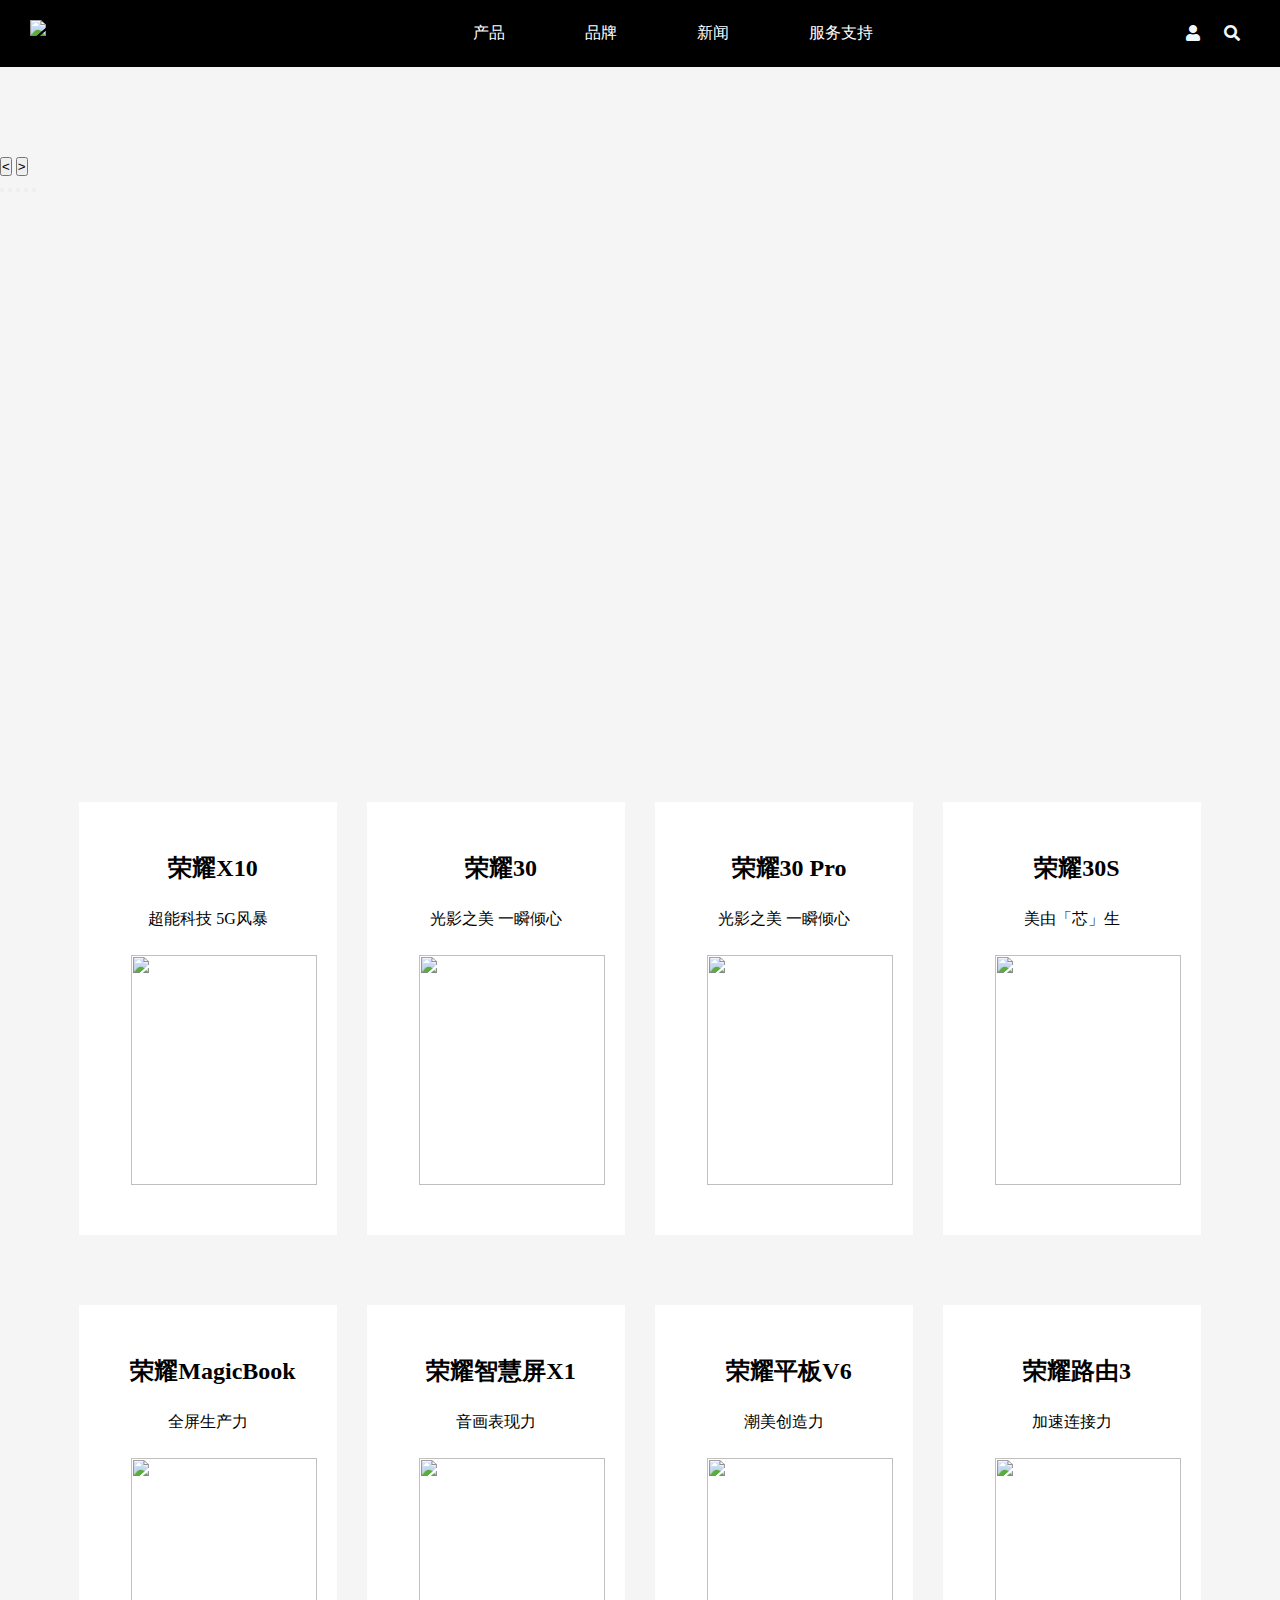
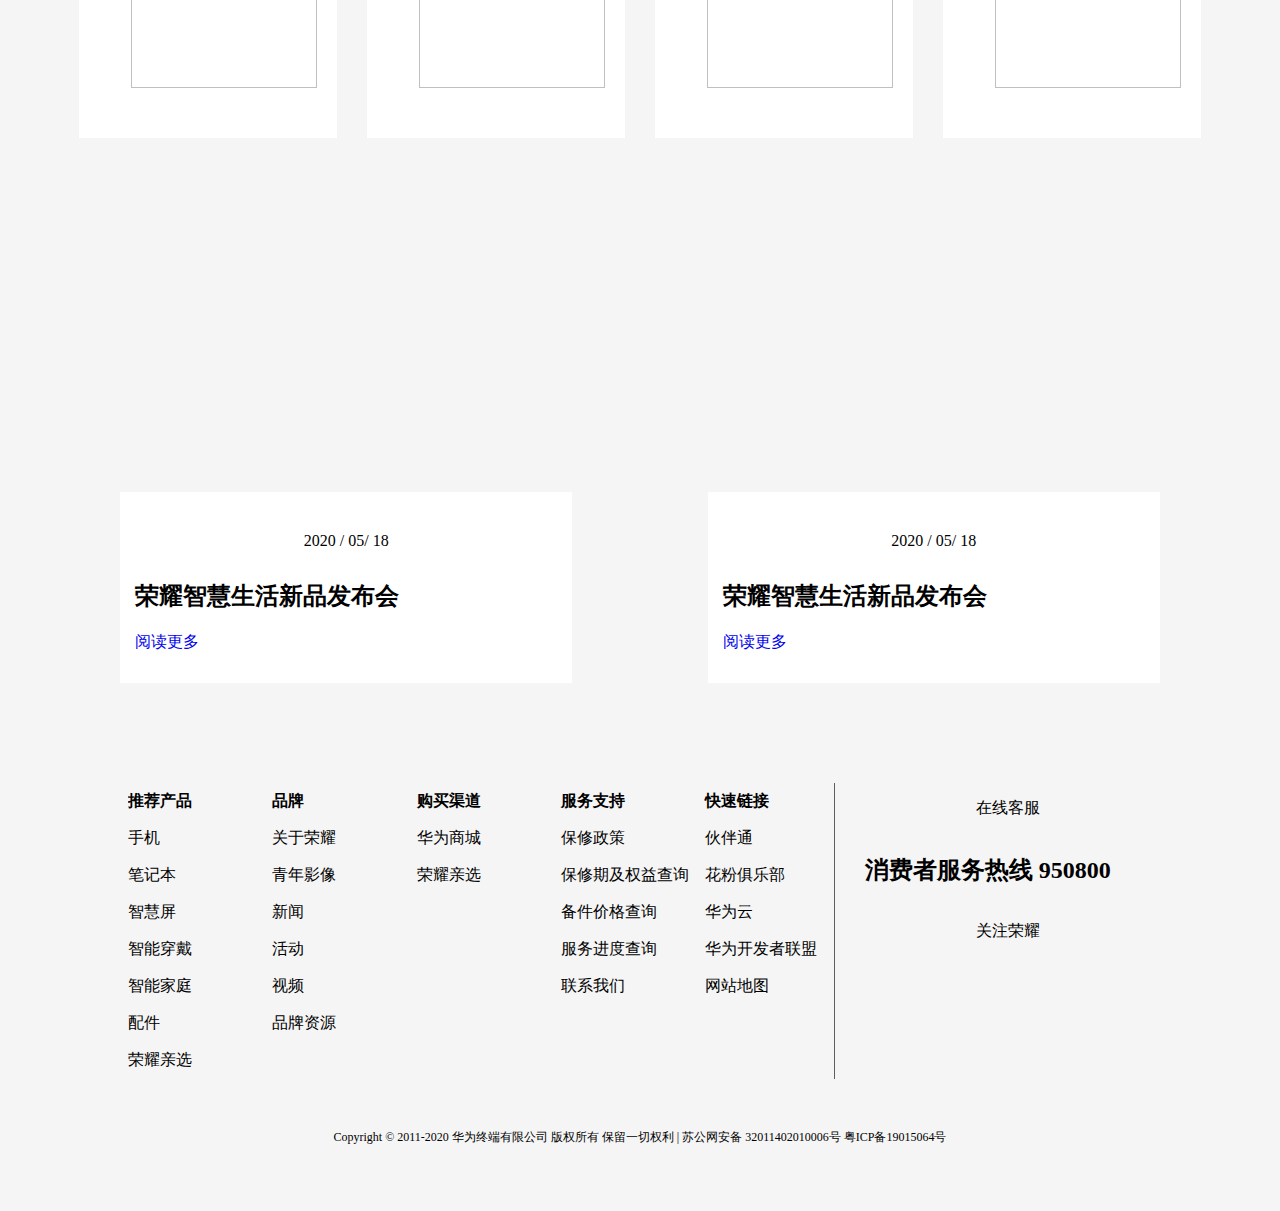
==== index.html @ 94d371df "Add files via upload" ====
<!DOCTYPE html>
<html lang="en">
<head>
    <meta charset="UTF-8">
    <meta name="viewport" content="width=device-width, initial-scale=1.0">
    <link rel="stylesheet" href="js/glide/glide.core.min.css">
    <link rel="stylesheet" href="js/glide/glide.theme.min.css">
    <link rel="stylesheet" href="css/style.css">
    <link href="https://cdn.bootcdn.net/ajax/libs/font-awesome/5.13.0/css/all.css" rel="stylesheet">
    <title>honor</title>
</head>
<body>
    <header>
        <div class="container">
            <div class="header-logo">
                <img src="https://www.honor.cn/content/dam/honor/common/logo/HONOR_logo.png" alt="荣耀">
            </div>
            <nav class="header-nav">
                <ul>
                    <li><a href="index.html">产品</a></li>
                    <li><a href="banner.html">品牌</a></li>
                    <li><a href="#">新闻</a></li>
                  
                    <li><a href="help.html">服务支持</a></li>
                </ul>
            </nav>
            <div class="header-login">
                <span><i class="fa fa-user" aria-hidden="true"></i></span>
                <span><i class="fa fa-search" aria-hidden="true"></i></span>
            </div>
        </div>
    </header>

    <div class="glide">
        <div class="glide__track" data-glide-el='track'>
            <div class="glide__slides">
                <div class="glide__slide">
                    <div class="slide-caption">
                        
                    </div>
                    <div class="backdrop"></div>
                    <img src="https://www.honor.cn/content/dam/honor/cn/homepage/kv/home-kv-honorx10--20200522-pc.jpg" alt="" srcset="">
                </div>
                <div class="glide__slide">
                    <div class="slide-caption left">
                    </div>
                    <div class="backdrop"></div>
                    <img src="https://www.honor.cn/content/dam/honor/cn/homepage/kv/home-kv-honor618--20200521-pc.jpg" alt="" srcset="">
                </div>
                <div class="glide__slide">
                    <div class="slide-caption left">
                    </div>
                    <div class="backdrop"></div>
                    <img src="https://www.honor.cn/content/dam/honor/cn/homepage/kv/home-kv-honor30--20200521-pc.jpg" alt="" srcset="">
                </div>
                <div class="glide__slide">
                    <div class="slide-caption left">
                    </div>
                    <div class="backdrop"></div>
                    <img src="https://www.honor.cn/content/dam/honor/cn/homepage/kv/home-kv-honor30s--20200521-pc.jpg" alt="" srcset="">
                </div>
                <div class="glide__slide">
                    <div class="slide-caption left">
                    </div>
                    <div class="backdrop"></div>
                    <img src="https://www.honor.cn/content/dam/honor/cn/homepage/kv/home-kv-honorplay4t%20-20200511-pc.jpg" alt="" srcset="">
                </div>
            </div>
        </div>
        <div class="glide__arrows" data-glide-el="controls">
            <button class="glide__arrow glide__arrow--left" data-glide-dir='<'>
                <</button> <button class="glide__arrow glide__arrow--right" data-glide-dir='>'>>
            </button>
        </div>
        <div class="glide__bullets" data-glide-el="controls[nav]">
            <button class="glide__bullet" data-glide-dir='=0'></button>
            <button class="glide__bullet" data-glide-dir='=1'></button>
            <button class="glide__bullet" data-glide-dir='=2'></button>
            <button class="glide__bullet" data-glide-dir='=3'></button>
            <button class="glide__bullet" data-glide-dir='=4'></button>
    
        </div>
    </div>

    <section class="phone">
        <div class="main">
            <div class="phone-bus">
                <div class="phone-msg">
                    <h2>荣耀X10</h2>
                <p>超能科技 5G风暴</p>
                <div class="phone-img">
                    <img src="https://www.honor.cn/content/dam/honor/cn/homepage/products/home-product-honorx10.png" alt="">
                </div>
                
                </div>
            </div>
            <div class="phone-bus">
                <div class="phone-msg">
                    <h2>荣耀30</h2>
                <p> 光影之美 一瞬倾心</p>
                <div class="phone-img">
                    <img src="https://www.honor.cn/content/dam/honor/cn/homepage/products/home-product-honor30-silver.png" alt="">
                </div>
                
                </div>
            </div>
            <div class="phone-bus">
                <div class="phone-msg">
                    <h2>荣耀30 Pro</h2>
                <p>  光影之美 一瞬倾心</p>
                <div class="phone-img">
                    <img src="https://www.honor.cn/content/dam/honor/cn/homepage/products/home-product-honor30-silver.png" alt="">
                </div>
                
                </div>
            </div>
            <div class="phone-bus">
                <div class="phone-msg">
                    <h2>荣耀30S</h2>
                <p>美由「芯」生</p>
                <div class="phone-img">
                    <img src="https://www.honor.cn/content/dam/honor/cn/homepage/products/home-product-honor30s.png" alt="">
                </div>
                
                </div>
            </div>
        </div>
    </section>

    
    <section class="phone">
        <div class="main">
            <div class="phone-bus">
                <div class="phone-msg">
                    <h2>荣耀MagicBook</h2>
                <p>全屏生产力</p>
                <div class="phone-img">
                    <img src="https://www.honor.cn/content/dam/honor/cn/homepage/products/home-product-magicbookpro2020.png" alt="">
                </div>
                
                </div>
            </div>
            <div class="phone-bus">
                <div class="phone-msg">
                    <h2>荣耀智慧屏X1</h2>
                <p>音画表现力</p>
                <div class="phone-img">
                    <img src="https://www.honor.cn/content/dam/honor/cn/homepage/products/home-product-honor-smartscreen-x1.png" alt="">
                </div>
                
                </div>
            </div>
            <div class="phone-bus">
                <div class="phone-msg">
                    <h2>荣耀平板V6</h2>
                <p>潮美创造力</p>
                <div class="phone-img">
                    <img src="https://www.honor.cn/content/dam/honor/cn/homepage/products/home-product-honor-padv6.png" alt="">
                </div>
                
                </div>
            </div>
            <div class="phone-bus">
                <div class="phone-msg">
                    <h2>荣耀路由3</h2>
                <p>加速连接力</p>
                <div class="phone-img">
                    <img src="https://www.honor.cn/content/dam/honor/cn/homepage/products/home-product-honor-router3.png" alt="">
                </div>
                
                </div>
            </div>
        </div>
    </section>

    <section class="more clearfix">
        <div class="main">
            <div class="more-msg">
                <div class="more-msg-title">
                    <p>2020 / 05/ 18</p>
                    <h2>荣耀智慧生活新品发布会</h2>
                    <a href="#">阅读更多</a>
                </div>
                
            </div>
            <div class="more-msg">
                <div class="more-msg-title">
                    <p>2020 / 05/ 18</p>
                    <h2>荣耀智慧生活新品发布会</h2>
                    <a href="#">阅读更多</a>
                </div>
            </div>
           
        </div>
    </section>

    <footer>
        <div class="main">
            <div class="foot-address">
                <div class="address">
                    <ul>
                        <li class="bold">推荐产品</li>
                        <li><a href="#">手机</a></li>
                        <li><a href="#">笔记本</a></li>
                        <li><a href="#">智慧屏</a></li>
                        <li><a href="#">智能穿戴</a></li>
                        <li><a href="#">智能家庭</a></li>
                        <li><a href="#">配件</a></li>
                        <li><a href="#">荣耀亲选</a></li>
                    </ul>
                </div>
                <div class="address">
                    <ul>
                        <li class="bold">品牌</li>
                        <li><a href="#">关于荣耀</a></li>
                        <li><a href="#">青年影像</a></li>
                        <li><a href="#">新闻</a></li>
                        <li><a href="#">活动</a></li>
                        <li><a href="#">视频</a></li>
                        <li><a href="#">品牌资源</a></li>
                    </ul>
                </div>
                <div class="address">
                    <ul>
                        <li class="bold">购买渠道</li>
                        <li><a href="#">华为商城</a></li>
                        <li><a href="#">荣耀亲选</a></li>
                    </ul>
                </div>
                <div class="address">
                    <ul>
                        <li class="bold">服务支持</li>
                        <li><a href="#">保修政策</a></li>
                        <li><a href="#">保修期及权益查询</a></li>
                        <li><a href="#">备件价格查询</a></li>
                        <li><a href="#">服务进度查询</a></li>
                        <li><a href="#">联系我们</a></li>
                    </ul>
                </div>
                <div class="address border">
                    <ul>
                        <li class="bold">快速链接</li>
                        <li><a href="#">伙伴通</a></li>
                        <li><a href="#">花粉俱乐部</a></li>
                        <li><a href="#">华为云</a></li>
                        <li><a href="#">华为开发者联盟</a></li>
                        <li><a href="#">网站地图</a></li>
                    </ul>
                </div>
            </div>
            <div class="footer-msg">
                <p>在线客服</p>
                <h2>消费者服务热线 950800</h2>
                <p>关注荣耀</p>
            </div>
        </div>
        <p>Copyright © 2011-2020 华为终端有限公司 版权所有 保留一切权利 | 苏公网安备 32011402010006号 粤ICP备19015064号</p>
    </footer>



    <script src="js/glide/glide.min.js"></script> 
    <script src="js/glide/index.js"></script>
</body>
</html>
---- css/style.css ----
*{
    padding: 0;
    margin: 0;
    box-sizing: border-box;
}
body{
    background-color: #f5f5f5;
}
ul li{
    list-style: none;
}
a{
    text-decoration: none;
}
:root{
    --primary-color:linear-gradient(90deg,#b15cff 0%,#0ceee3 100%);
   
}
.clearfix:after {
  content: "\00A0";
  display: block;
  visibility: hidden;
  width: 0;
  height: 0;
  clear: both;
  font-size: 0;
  line-height: 0;
  overflow: hidden;
}
.clearfix {
  zoom: 1;
}
header{
    width: 100%;
    position: fixed;

    margin-top: -67px;
    z-index: 2;
    background-color: black;
    overflow: hidden;
}
header .container{
    display: flex;
    flex-wrap: nowrap;
    height: 67px;
    align-items: center;
    justify-content: space-between;
    padding: 0 30px;
}
header .container .header-logo{
   width: 140px;
   height: 27px;
}
header .container .header-logo img{
    width: 100%;
}
header .container > nav{
    justify-self: center;
    text-align: center;
    
}
header .container > nav ul{
    display: flex;
    
}
header .container > nav ul li a{
    color: #fff;
    padding: 10px 40px;
    font-size: 16px;
}
header .container > nav ul li a:hover{
    font-weight: bold;
}
.header-login{
    justify-self: end;
    text-align: end;
    cursor: pointer;
}
.header-login span{
    padding: 0 10px;
}
.header-login span i.fa{
    color: aliceblue;
}


.glide{
    margin-top: 67px;
    width: 100%;
    overflow: hidden;
    height: 700px;
}
.glide .glide__track .glide__slide .slide-caption img{
    background: center center no-repeat/cover;
}

.phone{
    background-color: #f5f5f5;
    width: 100%;
    overflow: hidden;
    padding: 20px 0;
}
.phone .main{

    max-width: 90%;
    margin: 0 auto;
    display: flex;
   justify-content: space-around;

   
}
.phone .main .phone-bus{

    width: 25%;
    padding: 15px;
    overflow: hidden;
  
}
.phone .main .phone-bus .phone-msg{
      display: flex;
      background-color: #fff;
      padding: 50px 30px;
      flex-direction: column;
      text-align: center;
      justify-content: center;
 
}
.phone .main .phone-bus .phone-msg:hover{
    box-shadow:  0px 7px 7px -7px #5E5E5E;
    
}
.phone .main .phone-bus .phone-msg:hover .phone-img img{
    transform: scale(1.2);
  

}
.phone .main .phone-bus .phone-msg h2{
    font-size: 24px;
    padding: 0 10px 0 20px;
}
.phone .main .phone-bus .phone-msg p{
    font-size: 16px;
    padding: 25px 0;
}
.phone .main .phone-bus .phone-msg .phone-img{
    width: 230px;
    height: 230px;
    margin: auto;
    text-align: center;
}
.phone .main .phone-bus .phone-msg .phone-img img{
    margin: 0 auto;
    width: 90%;
    height: 100%;
    transition: all 0.4s ease-in-out;
}


.more{
    width: 100%;
    padding: 100px 0;
  
}

.more .main{
    max-width: 90%;
    margin: 0 auto;

}
.more-msg{
    width: 49%;
    height: 360px;
    position: relative;
    

}
.more-msg-title{
    position: absolute;
    width: 80%;
    background-color: #fff;
    padding: 30px 15px;
    left: 10%;
    bottom: -50px;
    transition: all 0.4s ease-in-out;
}
.more-msg-title p{
    padding: 10px 0;
}
.more-msg-title h2{
    padding: 20px 0;
}
.more-msg-title:hover{
   box-shadow:  0px 7px 7px -7px #5E5E5E;
   background: linear-gradient(90deg,#b15cff 0%,#0ceee3 100%); 
   border-image: linear-gradient(90deg,#b15cff 0%,#0ceee3 100%);
   
}
.more-msg:nth-child(1){
    float: left;
    background: url("https://www.honor.cn/content/dam/honor/cn/activity/all-scenario-intelligence/imgs/kv-pc.jpg") no-repeat center center/cover;
}
.more-msg:nth-child(2){
    float: right;
    background: url("http://sa.honor.cn/honor30/images/ps1.png") no-repeat center center/cover;

}


footer{
    border-top: 1pxs solid #5E5E5E;
    width: 100%;
    padding: 50px 0;
}
footer .main{
    max-width: 80%;
    margin: 0 auto;
    overflow: hidden;
}

footer .main .foot-address{
    width: 69%;
    float: left;
    display: grid;
    grid-gap: 15px;
    grid-template-columns: 1fr 1fr 1fr 1fr 1fr;
}
footer .main .foot-address ul li{
    padding: 8px 0;
}
footer .main .foot-address ul li:nth-child(1){
    font-weight: bold;
}footer .main .foot-address .border{
    border-right: 1px solid rgb(94, 94, 94);
   



}
footer .main .foot-address ul li a{
    color: #000;
}
footer .main .footer-msg{

    padding-left: 20px;
    width: 30%;
    float: right;
}
footer .main .footer-msg > *{
    margin-bottom: 20px;
}
footer > p{
    text-align: center;
    margin-top: 35px;
    font-size: 12px;
}

.logo-video{
    margin-top: 67px;
    width: 100%;

}
.logo-video video{
    width: 100%;
    height: 850px;

}

.banner{
    width: 100%;
    padding: 120px 0;
}
.banner .main{
    max-width: 80%;
    height: 479px;
    background-color: black;
    margin: 0 auto;
}
.banner .main .banner-sec{
    position: relative;
    width: 100%;
    height: 100%;
  
}
.banner .main .i1{
      background: url("https://www.honor.cn/content/dam/honor/cn/brand/category/i1-pc.jpg") no-repeat center center/cover;
}
.banner .main .i2{
    background: url("https://www.honor.cn/content/dam/honor/cn/brand/category/i2-pc.jpg") no-repeat center center/cover;
}
.banner .main .i3{
    background: url("https://www.honor.cn/content/dam/honor/cn/brand/category/i3-pc.jpg") no-repeat center center/cover;
}
.banner .main .banner-sec .banner-main{
    position: absolute;
    width: 20%;
    height: 100%;
    background-color: #fff;
    left: 12%;
    top: -80px;
    padding: 15px;
}
.banner .main .banner-sec .banner-main .banner-img{
    width: 60%;
    height: 120px;
    margin-bottom: 100px;
}
.banner .main .banner-sec .fl{
   left: 70%;
}
.banner .main .banner-sec .banner-main .banner-img img{
    width: 100%;
    height: 100%;
    background: no-repeat center center/cover;
}
.banner .main .banner-sec .banner-main h2{
    font-size: 21px;
    word-spacing: 8px;
    font-weight: normal;

}
.banner .main .banner-sec .banner-main .banner-linerg{
    width: 100%;
    height: 1px;
    background-image: linear-gradient(90deg,#b15cff 0%,#0ceee3 100%);
    margin: 10px 0;
}
.banner .main .banner-sec .banner-main p{
    font-size: 12px;
    line-height: 1.5rem;
}
.banner .main .banner-sec .banner-main h4{
    font-size: 14px;
    margin-top: 15px;
}


.activity{
    width: 100%;
}
.activity > h2{
    font-size: 30px;
    margin: 0 auto;
    padding: 40px 0;
    max-width: 80%;
    text-align: center;
}
.activity .main{
    max-width: 80%;

   
    margin: 0 auto;
    display: grid;
    grid-template-columns: 1fr 1fr 1fr;
    grid-gap: 12px;


}
.activity .main .ac-banner{
    position: relative;
    overflow: hidden;
   
    background-color: blanchedalmond;
    height: 516px;
  
}
.activity .main .ac-banner h2{
    font-weight: 300;
    color: #fff;
    position: absolute;
    top: 20%;
    left: 50%;
    transform: translateX(-50%);
    z-index: 2;
}
.activity .main .ac-banner img{
    position: absolute;
    display: block; 
     transition: all 0.4s ease-in-out;
    width: 100%;
    height: 100%;
    background: no-repeat center center/cover;
}
.activity .main .ac-banner img:hover{
    transform: scale(1.2);
}





.help-banner{
    width: 100%;
    height: 520px;
    position: relative;
    margin-top: 67px;
}
.help-banimg{
    position: absolute;
    top: 0;
    left: 0;
    width: 100%;
    height: 100%;
}
.help-text{
    position: absolute;
    color: #fff;
    left: 50%;
    top: 20%;

    text-align: center;
    transform: translateY(-50%);
    transform: translateX(-50%);
}
.help-text h2{
    font-size: 44px;
}
.help-text h3{
    font-size: 32px;
    padding: 15px 0;
}
.help-banimg img{
    width: 100%;
    height: 100%;
    background: no-repeat center center/cover;
}
.help-search {
    position: absolute;
    width: 60%;
    height: 150px;

    left: 50%;
    top: 50%;
    transform: translateY(-50%);
    transform: translateX(-50%);
}
.search-bar{
    margin-top: 20px;
    width: 100%;
    position: relative;
    font-size: 16px;
}
.search-bar input{
    border: 1px solid #b15cff;
    border-radius: 20px;
    outline: none;
   padding: 5px;
    top: 50%;
    left: 50%;
    transform: translateY(-50%);
    transform: translateX(-50%);
    text-indent: 44px;
    font-size: 16px;
    line-height: 40px;
    width: 80%;
    height: 40px;
    position: absolute;
    z-index: 1;
}
.search-bar span{
    font-weight: 100;
    left: 13%;
   
    transform: translateX(-50%);
    height: 30px;
    line-height: 40px;
    font-size: 30px;
    position: absolute;
    z-index: 2;
}

.help-phone{
    width: 100%;
}
.help-phone .main{
    padding: 60px 0;
    max-width: 80%;
    margin: 0 auto;
    overflow: hidden;
    display: flex;
    flex-direction: column;
    justify-content: center;
    align-items: center;
    text-align: center;
}
.help-phone .main > h2{
    font-size: 32px;
    padding: 15px 0;
}
.help-phone .main > p{
    font-size: 16px;
    padding: 20px 0;
}
.help-pbox{
    width: 100%;
    padding: 30px 0;
}
.help-phone .main .help-phones{
   
 
    display: grid;
    grid-gap: 12px;
    grid-template-columns: 1fr 1fr 1fr 1fr 1fr 1fr;
}
.help-phone .main .help-phones .phones{
 background-color: #fff;
    padding: 30px 0;
}
.help-phone .main .help-phones .phones:hover{
    box-shadow:  0px 7px 7px -7px #5E5E5E;
    transform: scale(1.05);
}
.help-phone .main .help-phones .phones img{
    transition: all 0.4s ease-in-out;
}
.help-phone .main .help-phones .phones:hover img{
    transform: scale(1.2);
}


.help-sever{
    width: 100%;
    overflow: hidden;  
    padding-top: 80px;
}
.help-sever .main{
  max-width: 80%;
  margin: 0 auto;

  
}
.help-sever .main > h2{
    font-size: 32px;
}
.help-sever .main > h2,p{
    text-align: center;
    padding: 15px 0;
}
.sever-bar{
    margin-top: 30px;
    width: 100%;
    height: 323px;
    display: grid;
    grid-template-columns: 1fr 1fr;
}
.sever-bar .sever-img{
    width: 100%;
    height: 100%;

}
.sever-bar .sever-img img{
    width: 100%;
    height: 100%;
    background: no-repeat center center/cover;
}
.sever-bar .sever-msgBox{
    padding: 40px;
    background-color: #fff;
}
.sever-bar .sever-msgBox h2{
    font-size: 20px;
    padding-bottom: 20px;
}
.sever-bar .sever-msgBox p{
    text-align: left;
    font-size: 14px;
    line-height: 2rem;
    padding-bottom: 80px;
}
.sever-bar .sever-msgBox a{

    color: #b15cff;

}

.help-sever .help-pbox{
    width: 100%;
    padding-top: 60px;
   
}
.help-sever .help-phones{
     display: grid;
    grid-gap: 12px;
    grid-template-columns: 1fr 1fr 1fr  1fr;
    text-align: center;
}
.help-sever .help-phones .phones{
    background-color: #fff;
       padding: 60px 30px;
 }
 .help-sever .help-phones .phones h2{
     padding:  30px 0 10px 0;
     font-size: 18px;
 }
 .help-sever .help-phones .phones p{
     font-size: 14px;
 }
 .help-sever .help-phones .phones .phones-img{
     width: 40px;
     height: 40px;
     text-align: center; 
      margin: 0 auto;

 }
 .help-sever .help-phones .phones .phones-img img{
     width: 100%;
     height: 100%;
     background: no-repeat center center/cover;
 }


 .help-que{
     width: 100%;
     padding: 60px 0;
     background-color: #fff;
 }
 .help-que .main{
     max-width: 80%;
     margin: 0 auto;
 }
 .help-que .main h2{
     font-size: 32px;
     padding: 20px 0;
     text-align: center;
 }
 .help-que .main > a{
     display: block;
     text-align: center;
     font-size: 16px;
     color: #b15cff;
 }
 .help-que .main .queBox{
     display: grid;
     grid-template-columns: 1fr 1fr;
 }
 .help-que .main .queBox .questions{
     padding: 40px;
 }
 .help-que .main .queBox .questions a{
     color: #222;
     display: block;
     padding: 30px 0;
     font-size: 20px;
 }
 .help-que .main .queBox .questions a:hover{
    font-weight: bold;
 }
 .help-conn{
     padding: 40px 0;
     width: 100%;
     overflow: hidden;
 }
 .help-conn h2{
     text-align: center;
     font-size: 32px;
     padding: 20px 0;
 }
 .help-conn .main{
     max-width: 80%;
     margin: 0 auto;
     overflow: hidden;
    
 }
 .conn-img{
     width: 100%;
      height: 190px;
 }
 .help-conn .main img{
     width: 100%;
     height: 100%;
     background: no-repeat center center/cover;
 }
 .help-conn .main .conn-addresses{
     display: grid;
     grid-template-columns: 1fr 1fr 1fr;
 }
 .help-conn .main .conn-address{
     padding: 30px 0;
 }
 .help-conn .main .conn-address p{
     font-weight: bold;
 }
 .help-conn .main .conn-address a{
     text-align: center;
     color: #222;
     display: block;
     padding: 15px 0;
 }
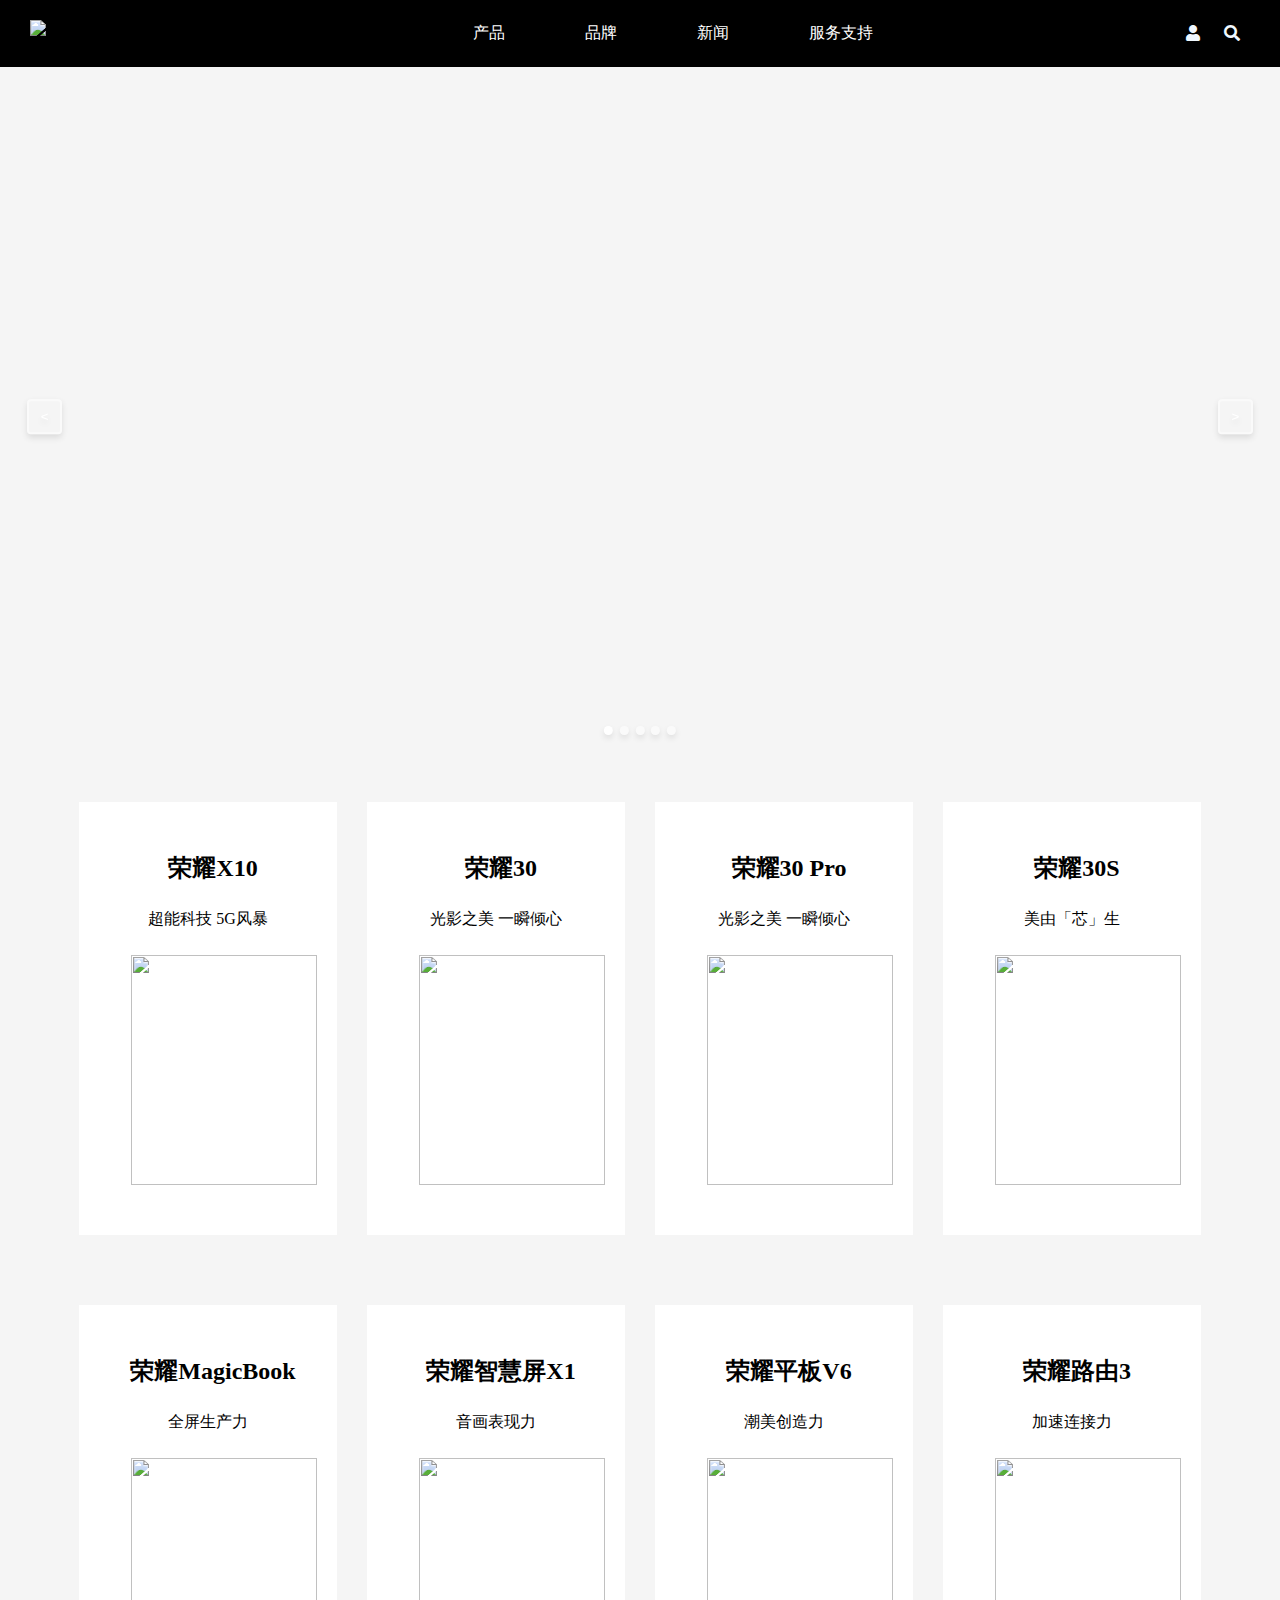
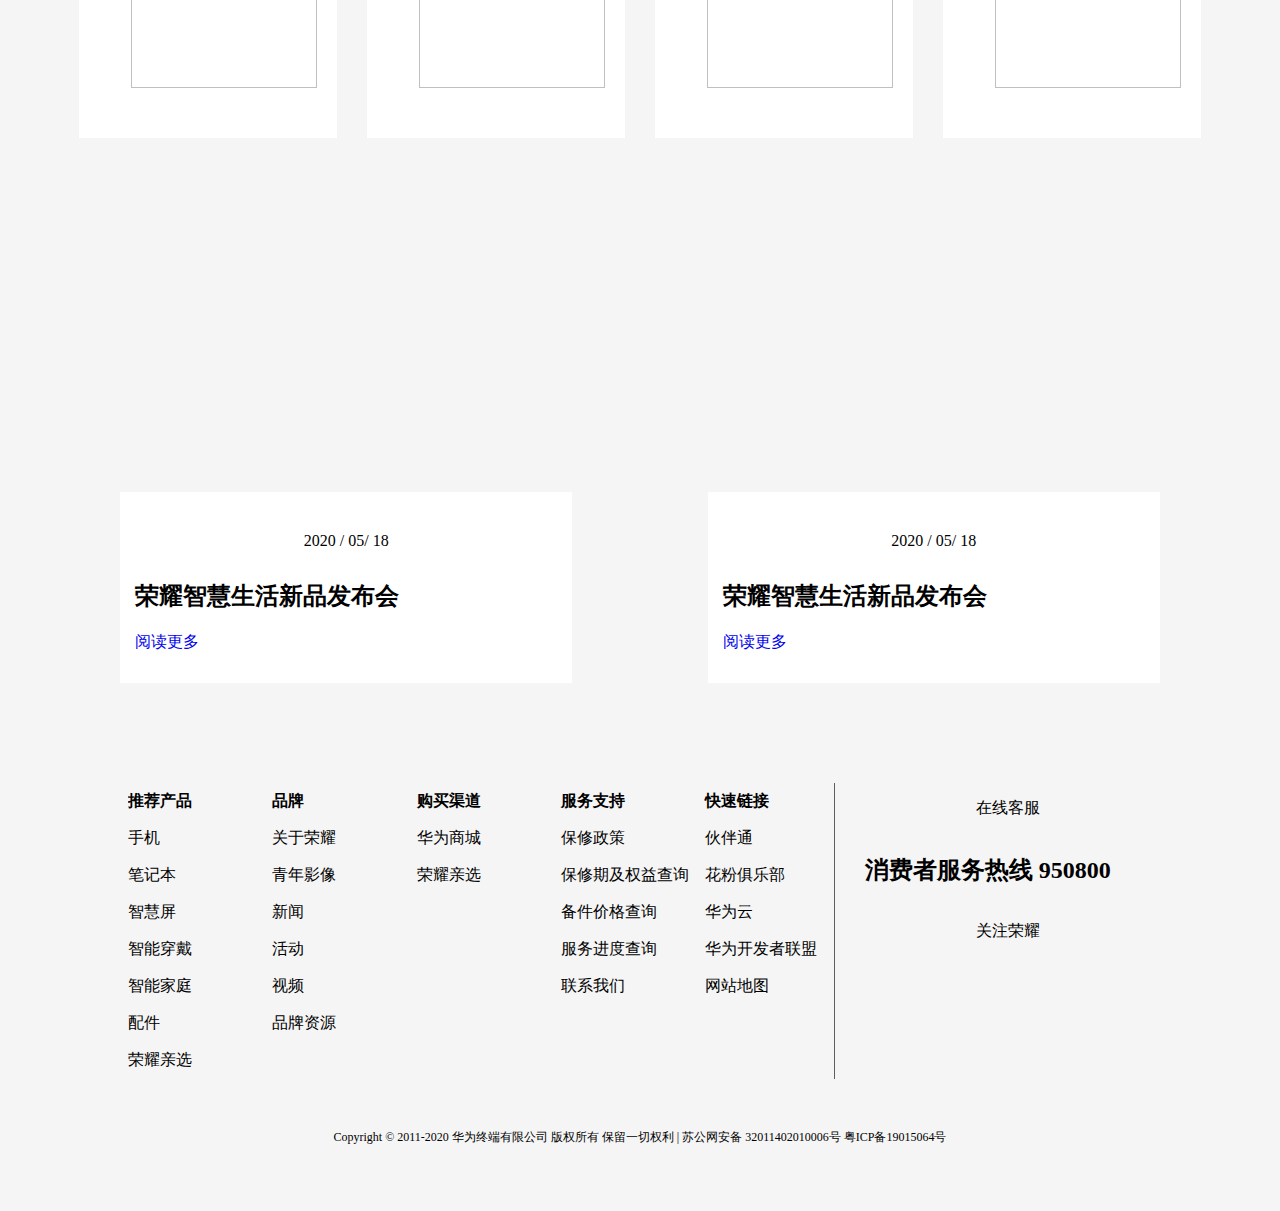
==== commit 7a4be12f: "Add files via upload" ====
--- a/index.html
+++ b/index.html
@@ -25,7 +25,7 @@
                 </ul>
             </nav>
             <div class="header-login">
-                <span><i class="fa fa-user" aria-hidden="true"></i></span>
+                <span><a href="./Demo3-login-bar/index.html"><i class="fa fa-user" aria-hidden="true"></i></a></i></span>
                 <span><i class="fa fa-search" aria-hidden="true"></i></span>
             </div>
         </div>
